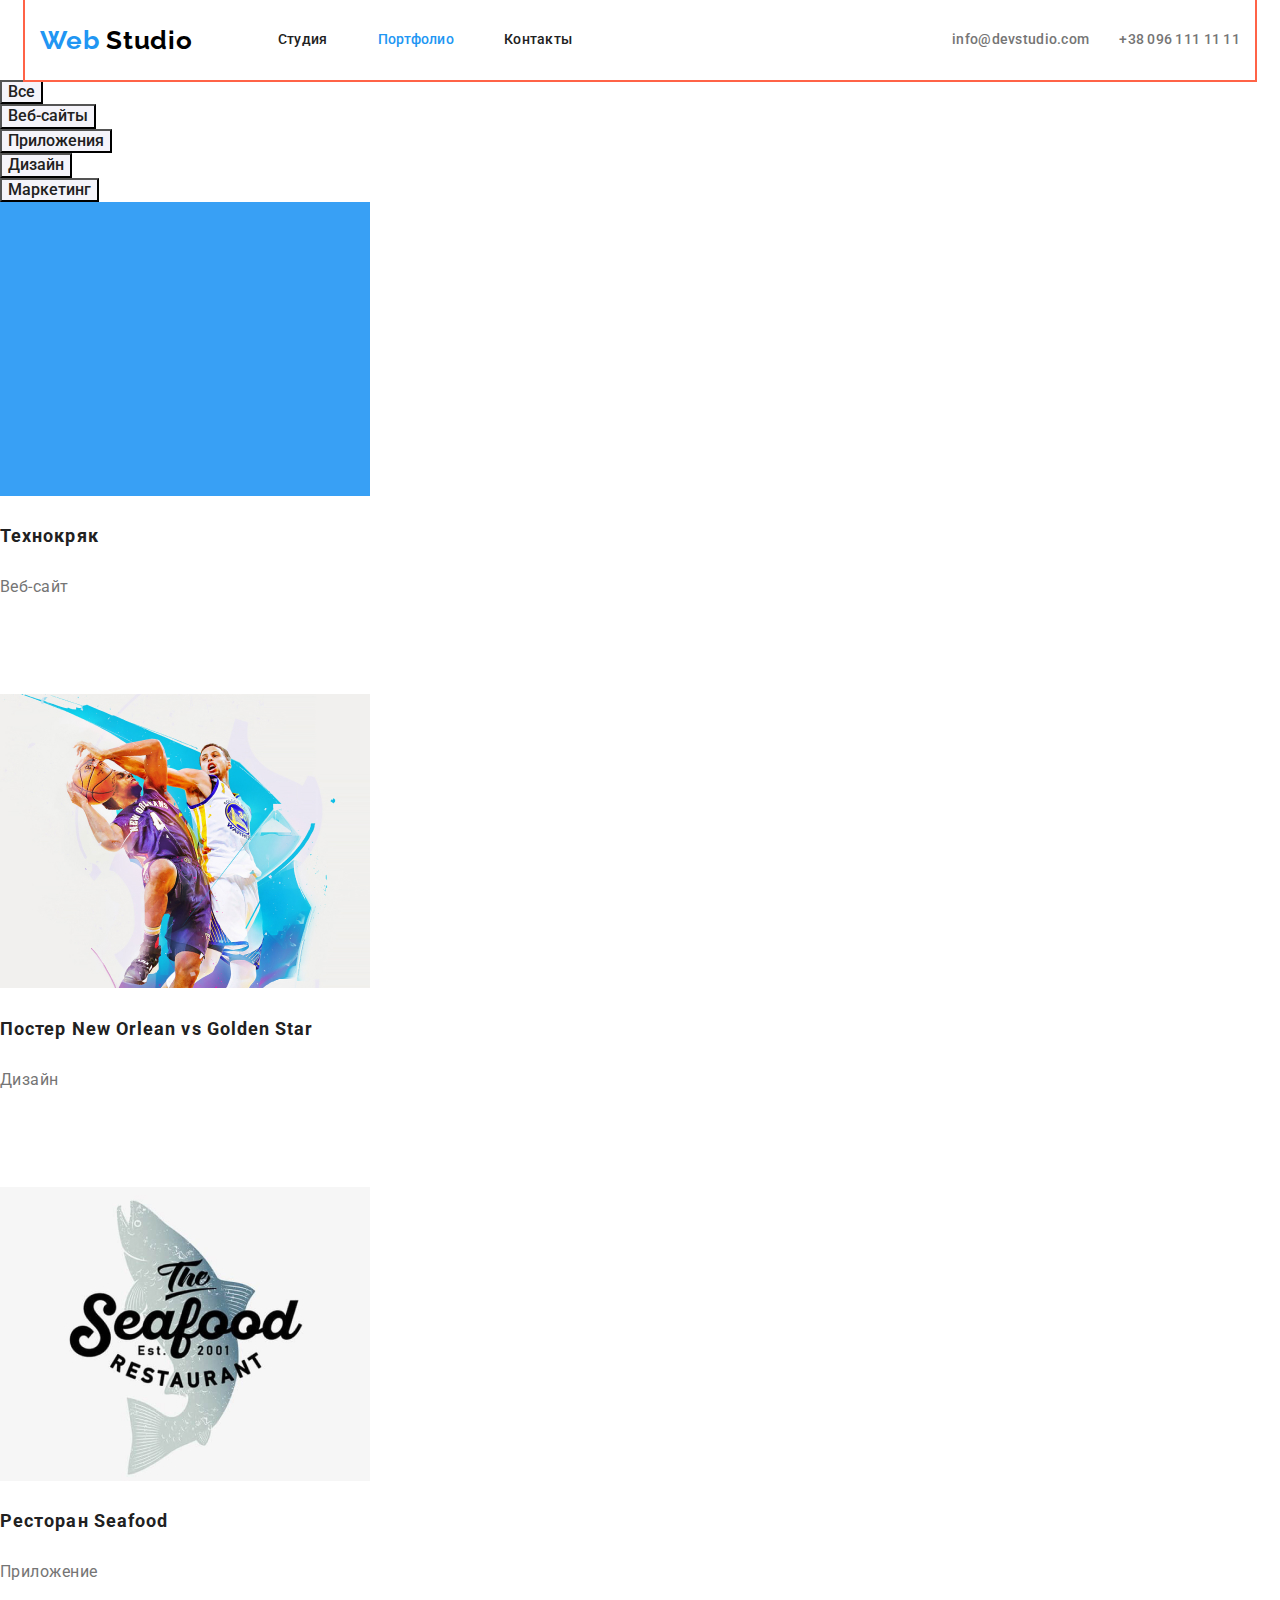
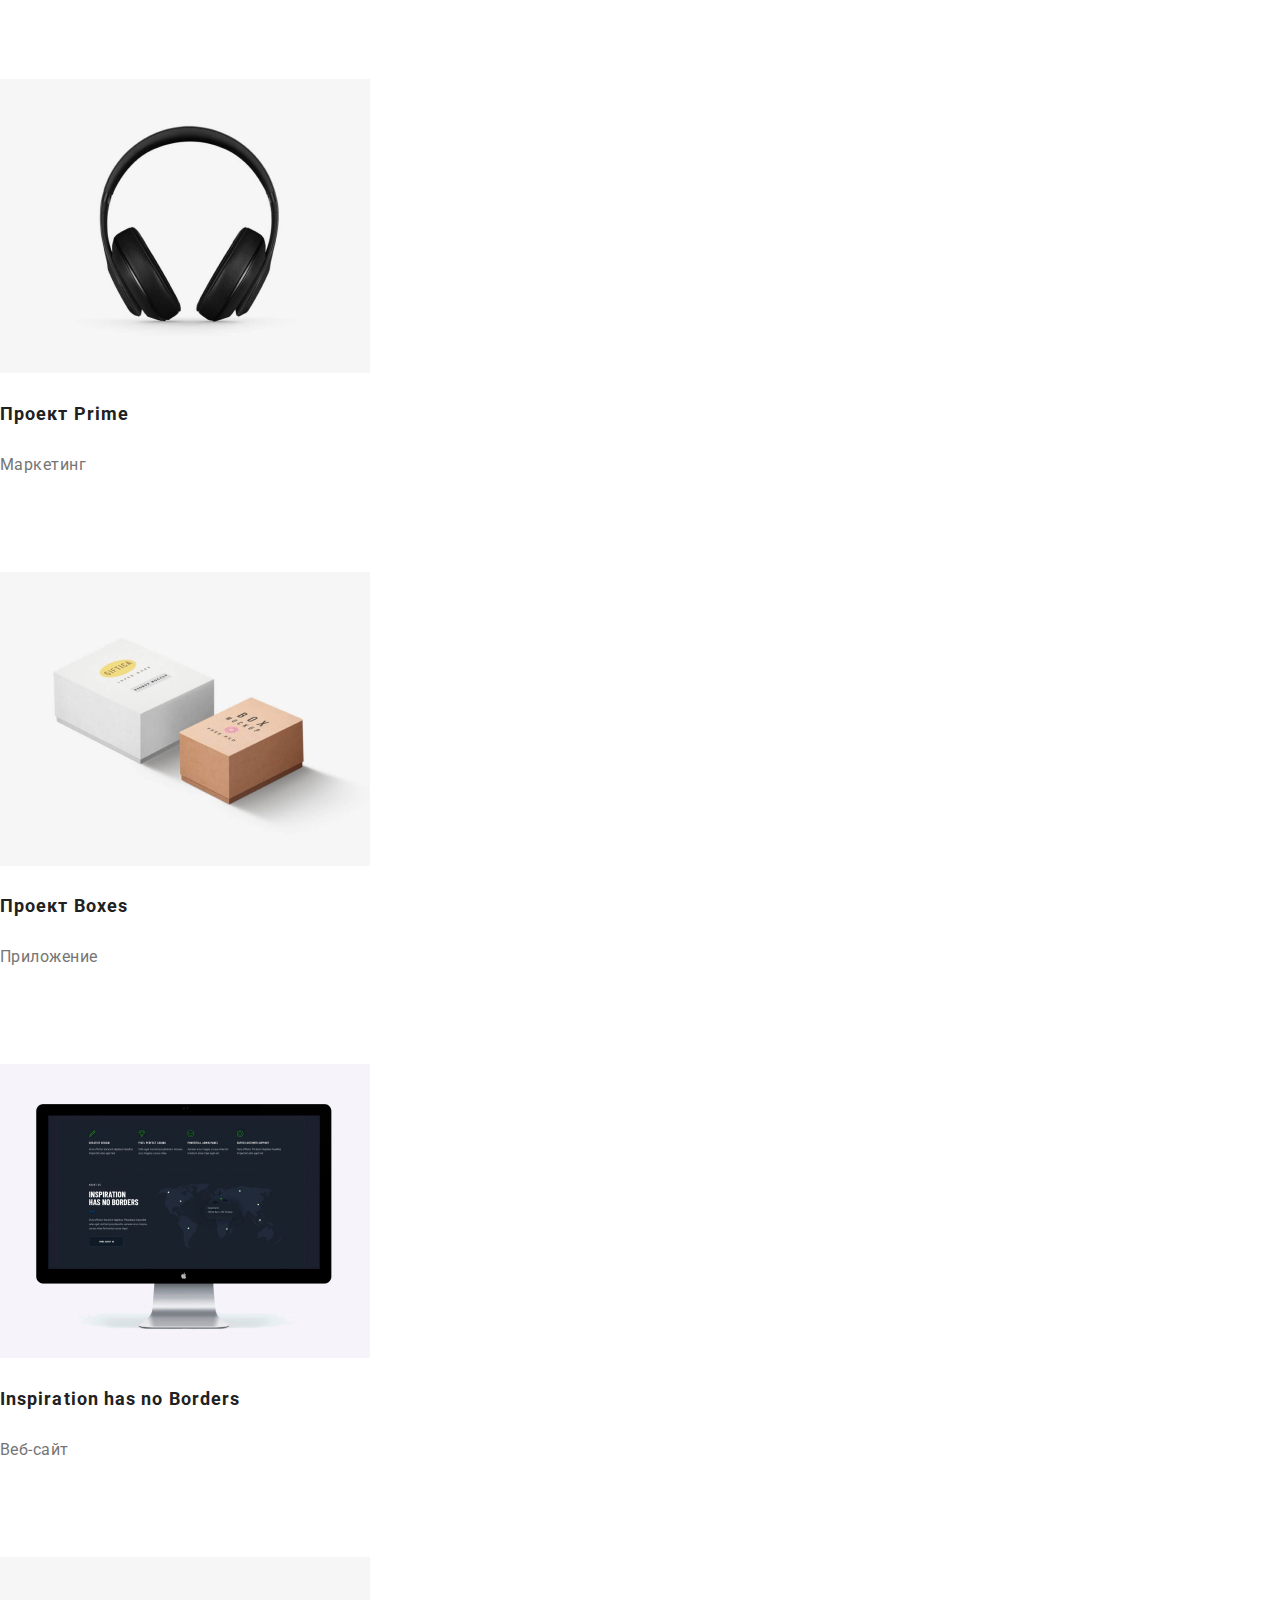
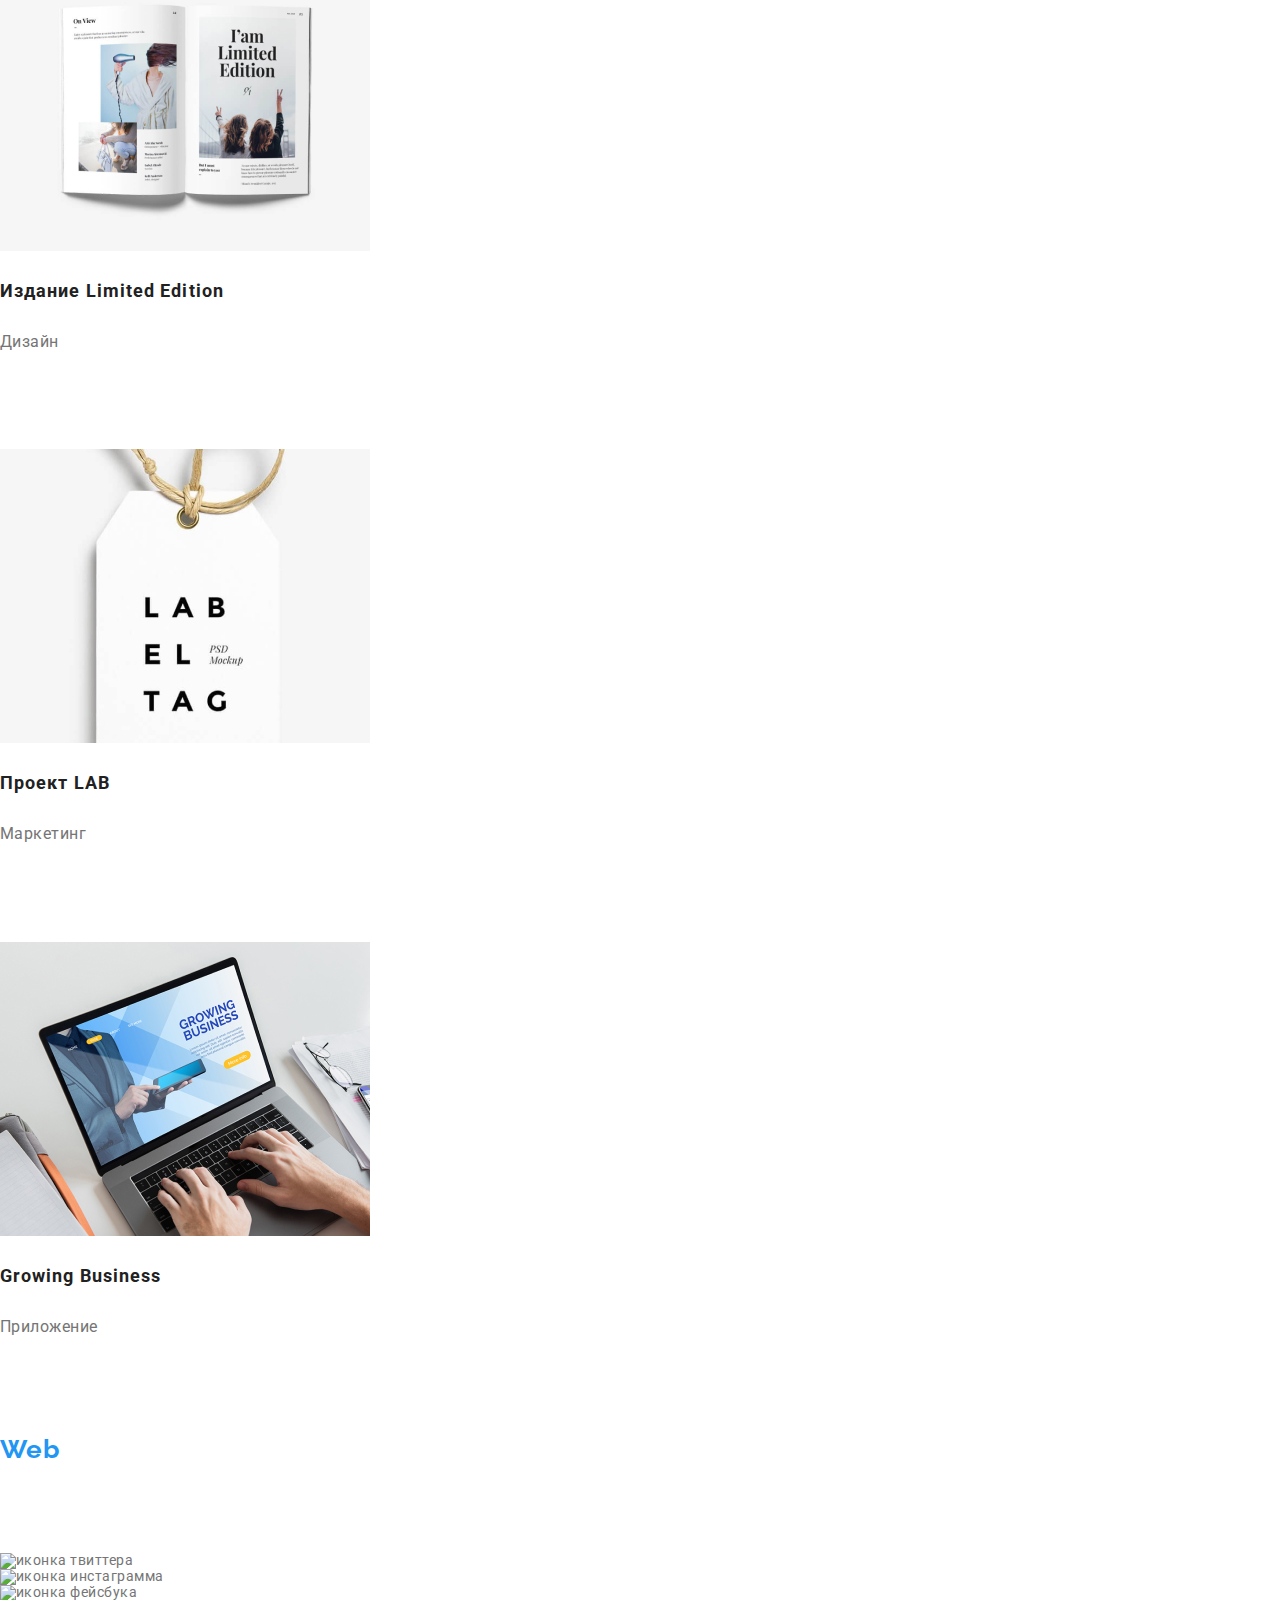
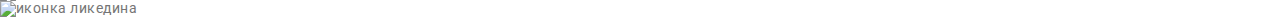
==== portfolio.html @ 235122db "3.1 five section updated" ====
<!DOCTYPE html>
<html lang="ru">
  <head>
    <meta charset="UTF-8" />
    <meta name="viewport" content="width=device-width, initial-scale=1.0" />
    <title lang="en">Web Studio</title>
    <link
      href="https://fonts.googleapis.com/css2?family=Raleway:wght@700&family=Roboto:wght@400;500;700;900&display=swap"
      rel="stylesheet"
    />
    <link rel="stylesheet" href="./css/styles.css" />
    <link rel="stylesheet" href="./css/normalize.css" />
  </head>

  <body>
    <!--Шапка сайта -->
    <header class="header">
      <div class="header-container container">
        <nav class="nav-header">
          <a href="./index.html" lang="en" class="logo nav-logo"
            ><span class="logo logo-span">Web</span> Studio
          </a>
          <ul class="site-nav list">
            <li class="site-nav-item">
              <a href="./index.html" class="site-link link">Студия</a>
            </li>
            <li class="site-nav-item">
              <a href="./portfolio.html" class="site-link link current-site"
                >Портфолио</a
              >
            </li>
            <li class="site-nav-item">
              <a href="" class="site-link link">Контакты</a>
            </li>
          </ul>
        </nav>

        <address class="nav-adress">
          <ul class="nav-contacts list">
            <li class="nav-contacts-item">
              <a href="mailto:info@devstudio.com" class="nav-contacts-link"
                >info@devstudio.com</a
              >
            </li>
            <li class="nav-contacts-item">
              <a href="tel:+380961111111" class="nav-contacts-link"
                >+38 096 111 11 11</a
              >
            </li>
          </ul>
        </address>
      </div>
    </header>
    <main>
      <!--Портолио-->
      <section class="portfolio">
        <!--Заголовка нет-->
        <h1 hidden>Портфолио</h1>
        <!--Меню навигации-->

        <!--Заголовка нет-->
        <h2 hidden>Навигация Кнопок</h2>
        <ul class="portfolio-nav-list list">
          <li class="portfolio-button">
            <button type="button" class="button-item">Все</button>
          </li>
          <li class="portfolio-button">
            <button type="button" class="button-item">Веб-сайты</button>
          </li>
          <li class="portfolio-button">
            <button type="button" class="button-item">Приложения</button>
          </li>
          <li class="portfolio-button">
            <button type="button" class="button-item">Дизайн</button>
          </li>
          <li class="portfolio-button">
            <button type="button" class="button-item">Маркетинг</button>
          </li>
        </ul>

        <!--Примеры работ-->

        <!--Заголовка нет-->
        <h2 hidden>Портфолио Работ</h2>
        <ul class="portfolio-list list">
          <li class="portfolio-item">
            <img
              src="./images/portfolio/portfolio-pic-1.jpg"
              alt="Компъютер"
              width="370"
              height="294"
            />
            <h3 class="portfolio-list-sample">Технокряк</h3>
            <p class="portfolio-list-title">Веб-сайт</p>
            <p class="portfolio-list-description">
              Технокряк это современная площадка распространения коронавируса.
              Компании используют эту платформу для цифрового шпионажа и атак на
              защищённые сервера конкурентов.
            </p>
          </li>
          <li class="portfolio-item">
            <img
              src="./images/portfolio/portfolio-pic-2.jpg"
              alt="Баскетболисты"
              width="370"
              height="294"
            />
            <h3 class="portfolio-list-sample">
              Постер New Orlean vs Golden Star
            </h3>
            <p class="portfolio-list-title">Дизайн</p>
            <p class="portfolio-list-description">
              Технокряк это современная площадка распространения коронавируса.
              Компании используют эту платформу для цифрового шпионажа и атак на
              защищённые сервера конкурентов.
            </p>
          </li>
          <li class="portfolio-item">
            <img
              src="./images/portfolio/portfolio-pic-3.jpg"
              alt="Логотип ресторана"
              width="370"
              height="294"
            />
            <h3 class="portfolio-list-sample">Ресторан Seafood</h3>
            <p class="portfolio-list-title">Приложение</p>
            <p class="portfolio-list-description">
              Технокряк это современная площадка распространения коронавируса.
              Компании используют эту платформу для цифрового шпионажа и атак на
              защищённые сервера конкурентов.
            </p>
          </li>
          <li class="portfolio-item">
            <img
              src="./images/portfolio/portfolio-pic-4.jpg"
              alt="Наушники"
              width="370"
              height="294"
            />
            <h3 class="portfolio-list-sample">Проект Prime</h3>
            <p class="portfolio-list-title">Маркетинг</p>
            <p class="portfolio-list-description">
              Технокряк это современная площадка распространения коронавируса.
              Компании используют эту платформу для цифрового шпионажа и атак на
              защищённые сервера конкурентов.
            </p>
          </li>
          <li class="portfolio-item">
            <img
              src="./images/portfolio/portfolio-pic-5.jpg"
              alt="Коробки"
              width="370"
              height="294"
            />
            <h3 class="portfolio-list-sample">Проект Boxes</h3>
            <p class="portfolio-list-title">Приложение</p>
            <p class="portfolio-list-description">
              Технокряк это современная площадка распространения коронавируса.
              Компании используют эту платформу для цифрового шпионажа и атак на
              защищённые сервера конкурентов.
            </p>
          </li>
          <li class="portfolio-item">
            <img
              src="./images/portfolio/portfolio-pic-6.jpg"
              alt="Монитор"
              width="370"
              height="294"
            />
            <h3 class="portfolio-list-sample">Inspiration has no Borders</h3>
            <p class="portfolio-list-title">Веб-сайт</p>
            <p class="portfolio-list-description">
              Технокряк это современная площадка распространения коронавируса.
              Компании используют эту платформу для цифрового шпионажа и атак на
              защищённые сервера конкурентов.
            </p>
          </li>
          <li class="portfolio-item">
            <img
              src="./images/portfolio/portfolio-pic-7.jpg"
              alt="Книга"
              width="370"
              height="294"
            />
            <h3 class="portfolio-list-sample">Издание Limited Edition</h3>
            <p class="portfolio-list-title">Дизайн</p>
            <p class="portfolio-list-description">
              Технокряк это современная площадка распространения коронавируса.
              Компании используют эту платформу для цифрового шпионажа и атак на
              защищённые сервера конкурентов.
            </p>
          </li>
          <li class="portfolio-item">
            <img
              src="./images/portfolio/portfolio-pic-8.jpg"
              alt="Лейбл"
              width="370"
              height="294"
            />
            <h3 class="portfolio-list-sample">Проект LAB</h3>
            <p class="portfolio-list-title">Маркетинг</p>
            <p class="portfolio-list-description">
              Технокряк это современная площадка распространения коронавируса.
              Компании используют эту платформу для цифрового шпионажа и атак на
              защищённые сервера конкурентов.
            </p>
          </li>
          <li class="portfolio-item">
            <img
              src="./images/portfolio/portfolio-pic-9.jpg"
              alt="Ноутбук"
              width="370"
              height="294"
            />
            <h3 class="portfolio-list-sample">Growing Business</h3>
            <p class="portfolio-list-title">Приложение</p>
            <p class="portfolio-list-description">
              Технокряк это современная площадка распространения коронавируса.
              Компании используют эту платформу для цифрового шпионажа и атак на
              защищённые сервера конкурентов.
            </p>
          </li>
        </ul>
      </section>
    </main>
    <!--Footer-->
    <footer class="footer">
      <div class="footer-adress">
        <a href="./index.html" lang="en" class="logo"
          ><span class="logo logo-span">Web</span> Studio
        </a>

        <address>
          <ul class="footer-adress-list list">
            <li class="footer-adress-item">
              <a
                href="https://goo.gl/maps/unFQgFFf9pp8mS7Y9"
                target="_blank"
                class="adress-item link"
                >г. Киев, пр-т Леси Украинки, 26</a
              >
            </li>
            <li class="footer-adress-item">
              <a href="mailto:info@example.com" class="contact-item link"
                >info@example.com</a
              >
            </li>
            <li class="footer-adress-item">
              <a href="tel:+380991111111" class="contact-item link"
                >+38 099 111 11 11</a
              >
            </li>
          </ul>
        </address>
      </div>
      <div>
        <b class="footer-description">присоединяйтесь</b>
        <ul class="footer-social-list list">
          <li class="footer-social-item">
            <a href="" aria-label="иконка твиттера" class="nav-contacts-link"
              ><img src="#" alt="иконка твиттера"
            /></a>
          </li>
          <li class="footer-social-item">
            <a href="" aria-label="иконка инстаграмма" class="nav-contacts-link"
              ><img src="#" alt="иконка инстаграмма"
            /></a>
          </li>
          <li class="footer-social-item">
            <a href="" aria-label="иконка фейсбука" class="nav-contacts-link"
              ><img src="#" alt="иконка фейсбука"
            /></a>
          </li>
          <li class="footer-social-item">
            <a href="" aria-label="иконка ликедина" class="nav-contacts-link"
              ><img src="#" alt="иконка ликедина"
            /></a>
          </li>
        </ul>
      </div>
    </footer>
  </body>
</html>
---- css/styles.css ----
/* цвет основного текста #757575
вторичный цвет текста - оглавления #212121
цвет текста белый #FFFFFF
акцент #2196F3
фон цвет белый #FFFFFF
фон вторичный AFB1B8
фон футер 2F303A */

:root {
  --primary-font-family: "roboto", sans-serif;
  --secondary-font-family: "raleway", sans-serif;
  --primary-text-color: #757575;
  --title-text-color: #212121;
  --accent-color: #2196f3;
  --logo-color: #000000;
  --primary-white-color: #ffffff;
  --footer-white: rgba(255, 255, 255, 0.6);
  --backgroung-second: #afb1b8;
  --background-footer: #2f303a;
  --background-button: #f5f4fa;
}

html {
  box-sizing: border-box;
}

*,
*::before,
*::after {
  box-sizing: inherit;
  /* margin: 0;
  padding: 0; */
}

body {
  background-color: var(--primary-white-color);
  color: var(--primary-text-color);
  font-family: var(--primary-font-family);
  font-style: normal;
  font-weight: normal;
  letter-spacing: 0.03em;
}

/* utilities */

.container {
  width: 1230px;
  padding-left: 15px;
  padding-right: 15px;
  margin-left: auto;
  margin-right: auto;
  outline: 2px solid tomato;
}

.list {
  list-style-type: none;
  padding: 0;
  margin: 0;
  list-style: none;
}
.link {
  text-decoration: none;
}

.title {
  margin: 0px;
  color: var(--title-text-color);
  font-weight: bold;
  font-size: 36px;
  line-height: 1.17;
}

/* logo */

.logo {
  color: var(--logo-color);
  text-decoration: none;
  font-family: var(--secondary-font-family);
  font-weight: bold;
  font-size: 26px;
  line-height: 1.19;
  letter-spacing: 0.03em;
}
.footer .logo {
  color: var(--primary-white-color);
}
.logo-span,
.footer .logo-span {
  color: var(--accent-color);
}

/* Site nav */

.header .container {
  display: flex;
  align-items: center;
}

.nav-header {
  display: flex;
  align-items: center;
}

.nav-logo {
  margin-right: 85px;
}

.site-nav .site-link {
  display: block;
  padding-top: 32px;
  padding-bottom: 32px;

  color: var(--title-text-color);
  font-weight: 500;
  font-size: 14px;
  line-height: 1.14;
  letter-spacing: 0.02em;
  text-decoration: none;
}

.site-nav {
  display: flex;
}

.site-nav-item:not(:last-child) {
  margin-right: 50px;
}

.nav-contacts-item:not(:last-child) {
  margin-right: 30px;
}

.site-link:hover,
.site-link:focus,
.nav-contacts-link:hover,
.nav-contacts-link:focus,
.clients-link:hover,
.clients-link:focus,
.site-nav .current-site {
  color: var(--accent-color);
}

.button-item:hover,
.button-item:focus,
.portfolio-list-description:hover {
  color: var(--primary-white-color);
  background-color: var(--accent-color);
}

.social-team-list-links .social-team-item:hover,
.social-team-list-links .social-team-item:focus {
  background-color: var(--accent-color);
}

.nav-contacts {
  font-weight: 500;
  font-size: 14px;
  line-height: 1.4;
  letter-spacing: 0.02em;
}
.nav-contacts-link {
  color: var(--primary-text-color);
  text-decoration: none;
  font-style: normal;
}

.nav-contacts {
  display: flex;
}

.nav-adress {
  margin-left: auto;
}

/* Hero */

.hero {
  background-color: var(--background-button);
}

.hero-container {
  padding-top: 200px;
  padding-bottom: 200px;
}

.hero-title {
  text-align: center;
  margin-top: 0px;
  margin-bottom: 30px;

  color: var(--primary-white-color);
  font-weight: 900;
  font-size: 44px;
  line-height: 1.36;
  text-align: center;
  letter-spacing: 0.06em;
  text-transform: uppercase;
}

.button-hero {
  display: block;

  margin-right: auto;
  margin-left: auto;

  width: 200px;
  height: 50px;
  left: 700px;
  top: 430px;
}

.button {
  background-color: var(--accent-color);
  color: var(--primary-white-color);

  font-weight: bold;
  font-size: 16px;
  line-height: 1.875;

  align-items: center;
  text-align: center;
  letter-spacing: 0.06em;
}

/* principles */

.principles-container {
  padding-top: 94px;
  padding-bottom: 94px;
}

.principles-list {
  display: flex;
}

.principles-item:not(:last-child) {
  margin-right: 30px;
}

.principles-img {
  display: block;
  margin-left: auto;
  margin-right: auto;
  margin-bottom: 30px;
  padding-top: 25px;
  padding-bottom: 25px;
  padding-left: 100px;
  padding-right: 100px;
  width: 270px;
  height: 120px;
  left: 215px;
  top: 774px;
  border-radius: 4px;
  background-color: var(--background-button);
}

.principles-title {
  margin-top: 0px;
  margin-bottom: 10px;
  color: var(--title-text-color);
  font-weight: bold;
  font-size: 14px;
  line-height: 1.14;
  text-transform: uppercase;
}
.principles-description {
  margin-top: 0px;
  margin-bottom: 0px;
  font-size: 14px;
  line-height: 1.6;
}

/* services */

.service-list {
  display: flex;
  padding-bottom: 94px;
}

.service-title {
  font-size: 14px;
  line-height: 1.14px;
  text-transform: uppercase;
  color: var(--primary-white-color);
}

.service-img {
  margin-top: 50px;
}
.service-img:not(:last-child) {
  margin-right: 30px;
}

/* team */

.team {
  background-color: var(--background-button);
}

.team-list {
  display: flex;
  justify-content: center;
}

.team-container {
  padding-top: 94px;
  padding-bottom: 94px;
}

.team .title {
  margin-bottom: 50px;
}

.team-profile {
  box-shadow: 0px 2px 1px rgba(0, 0, 0, 0.2), 0px 1px 1px rgba(0, 0, 0, 0.14),
    0px 1px 3px rgba(0, 0, 0, 0.12);
  border-radius: 0px 0px 4px 4px;
  background-color: var(--primary-white-color);
}
.team-profile:not(:last-child) {
  margin-right: 30px;
}
.team-member-img {
  margin-bottom: 30px;
}

.team-member {
  margin-top: 0px;
  margin-bottom: 10px;
}

.team-occupation {
  margin-top: 0px;
  margin-bottom: 16px;
}

.social-team-list-links {
  display: flex;
  justify-content: center;
}

.social-team-list-links .social-team-item {
  padding: 12px;
  border-radius: 50%;
  width: 44px;
  height: 44px;
  left: 247px;
  top: 2139px;
  margin-bottom: 24px;
}

.social-team-list-links .social-team-item:not(:last-child) {
  margin-right: 10px;
}

.team-member,
.team-occupation {
  font-size: 16px;
  line-height: 1.875;
}

.team-member {
  color: var(--title-text-color);
  font-weight: 500;
}

.team-title,
.team-member,
.team-occupation,
.title {
  text-align: center;
}
/* footer*/

.footer {
  color: var(--primary-white-color);
  font-size: 14px;
  line-height: 1.14;
}
.footer-adress-list {
  line-height: 1.71;
  font-style: normal;
}
.adress-item {
  color: var(--primary-white-color);
}
.contact-item {
  color: var(--footer-white);
}
.footer-description {
  text-transform: uppercase;
}

.button-item {
  font-weight: 500;
  font-size: 16px;
  line-height: 1, 62;
  text-align: center;
  color: var(--title-text-color);
  background-color: var(--background-button);
}
/* portfolio */

.portfolio-list-sample {
  font-weight: bold;
  font-size: 18px;
  line-height: 2;
  letter-spacing: 0.06em;
  color: var(--title-text-color);
}
.portfolio-list-title {
  font-size: 16px;
  line-height: 1.87;
  color: var(--primary-text-color);
}
.portfolio-list-description {
  font-size: 18px;
  line-height: 1.56;
  color: var(--primary-white-color);
}
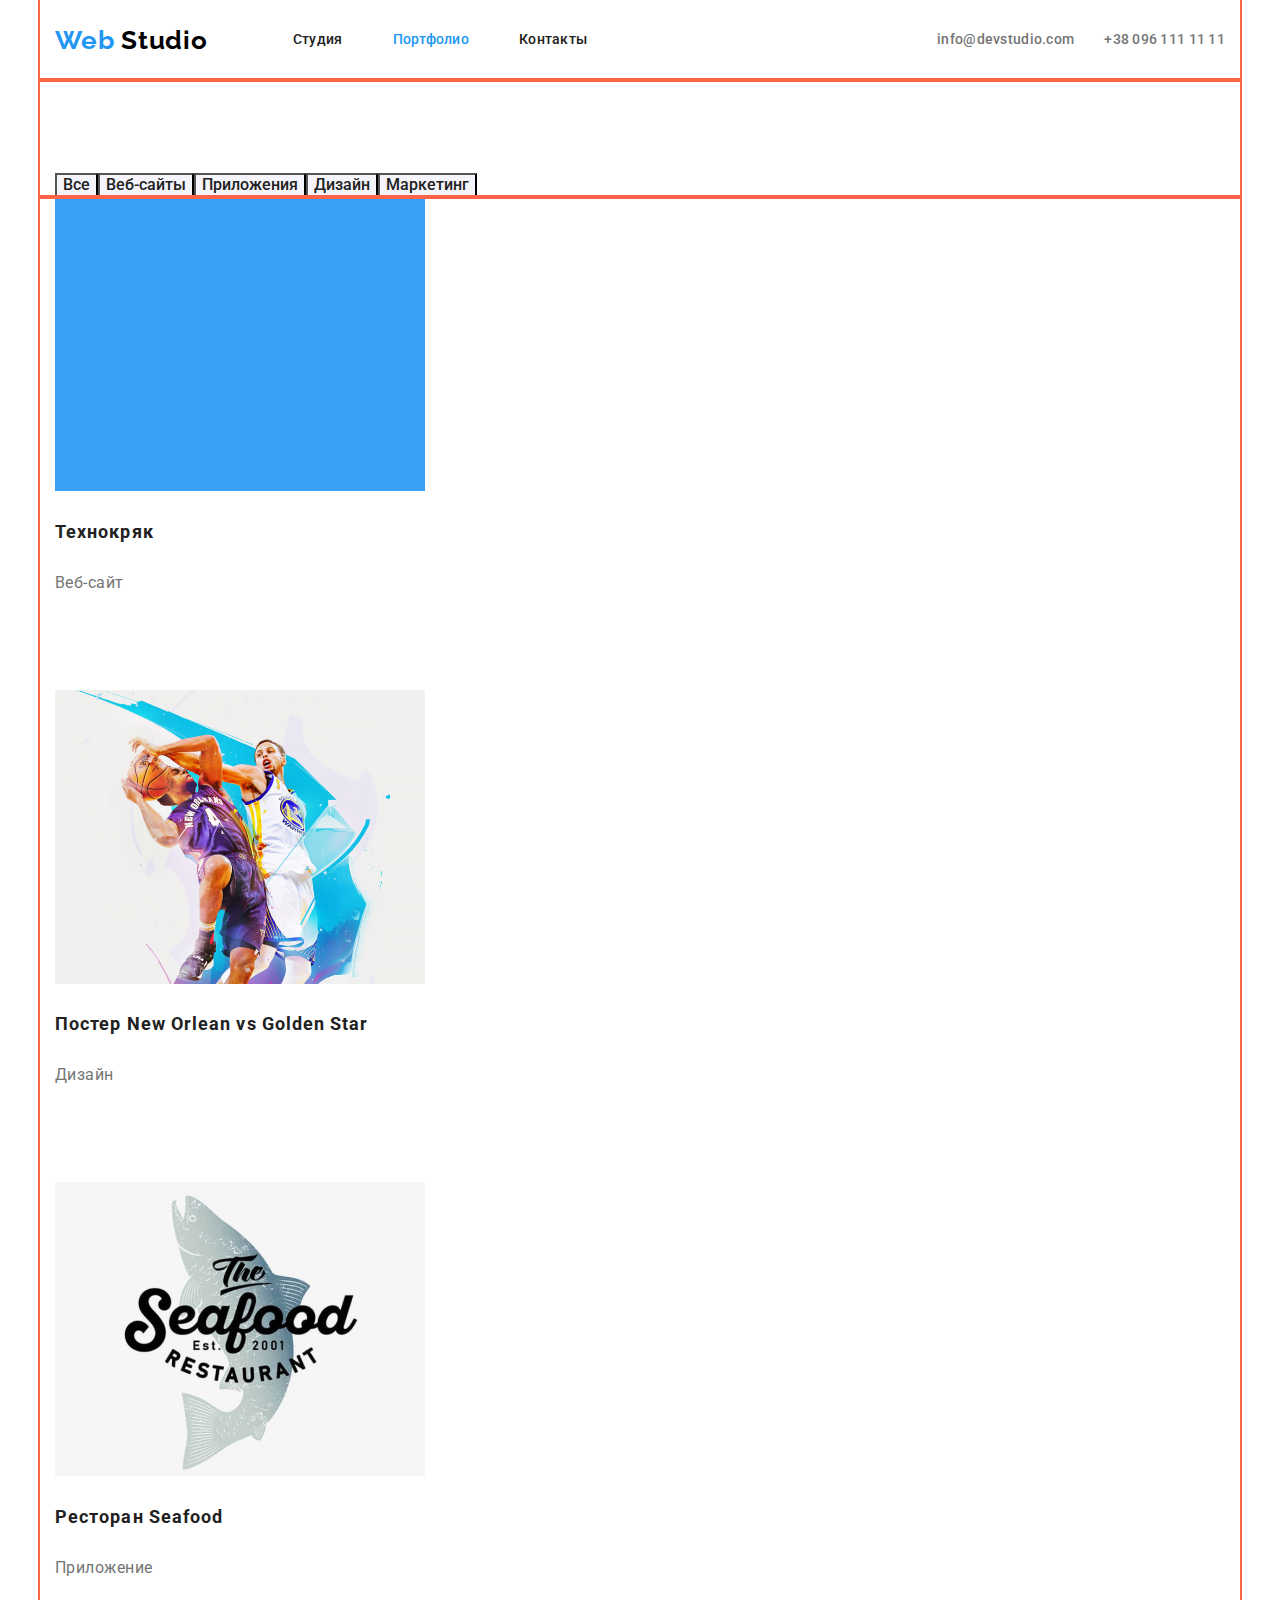
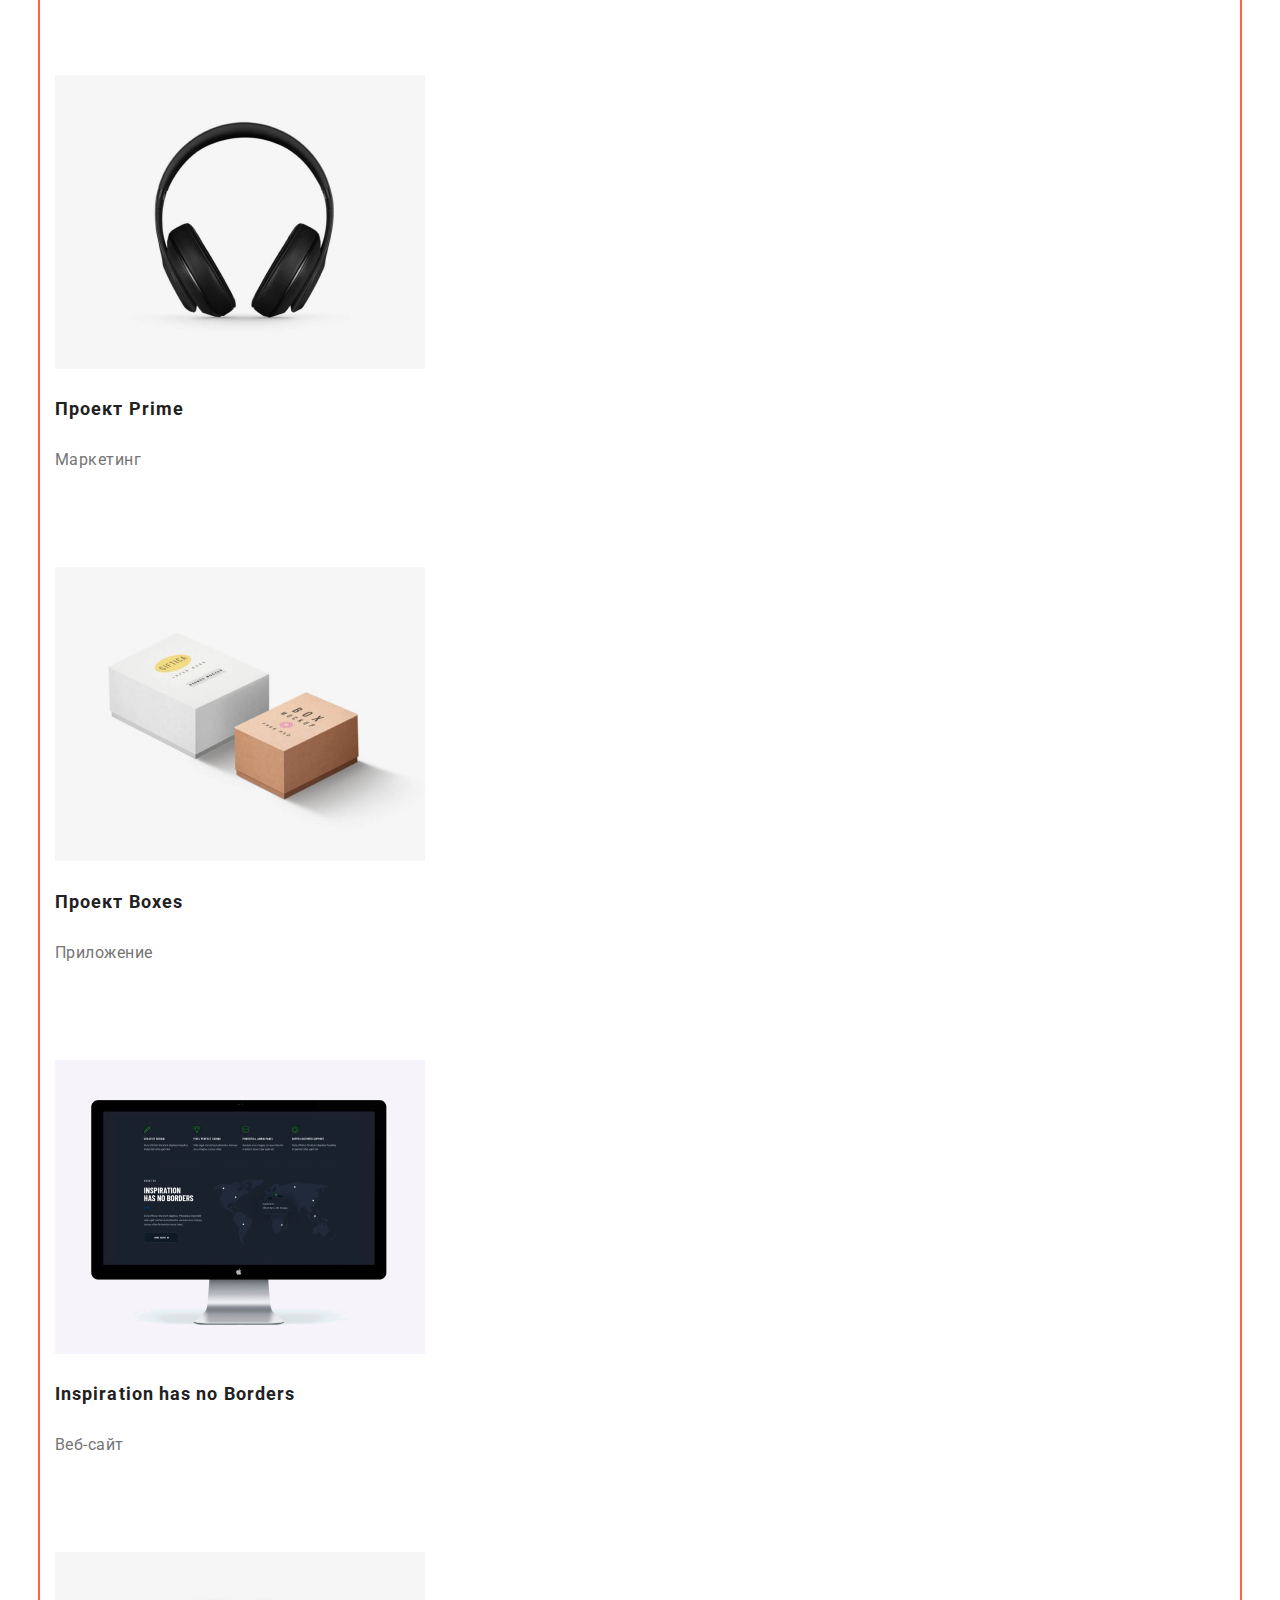
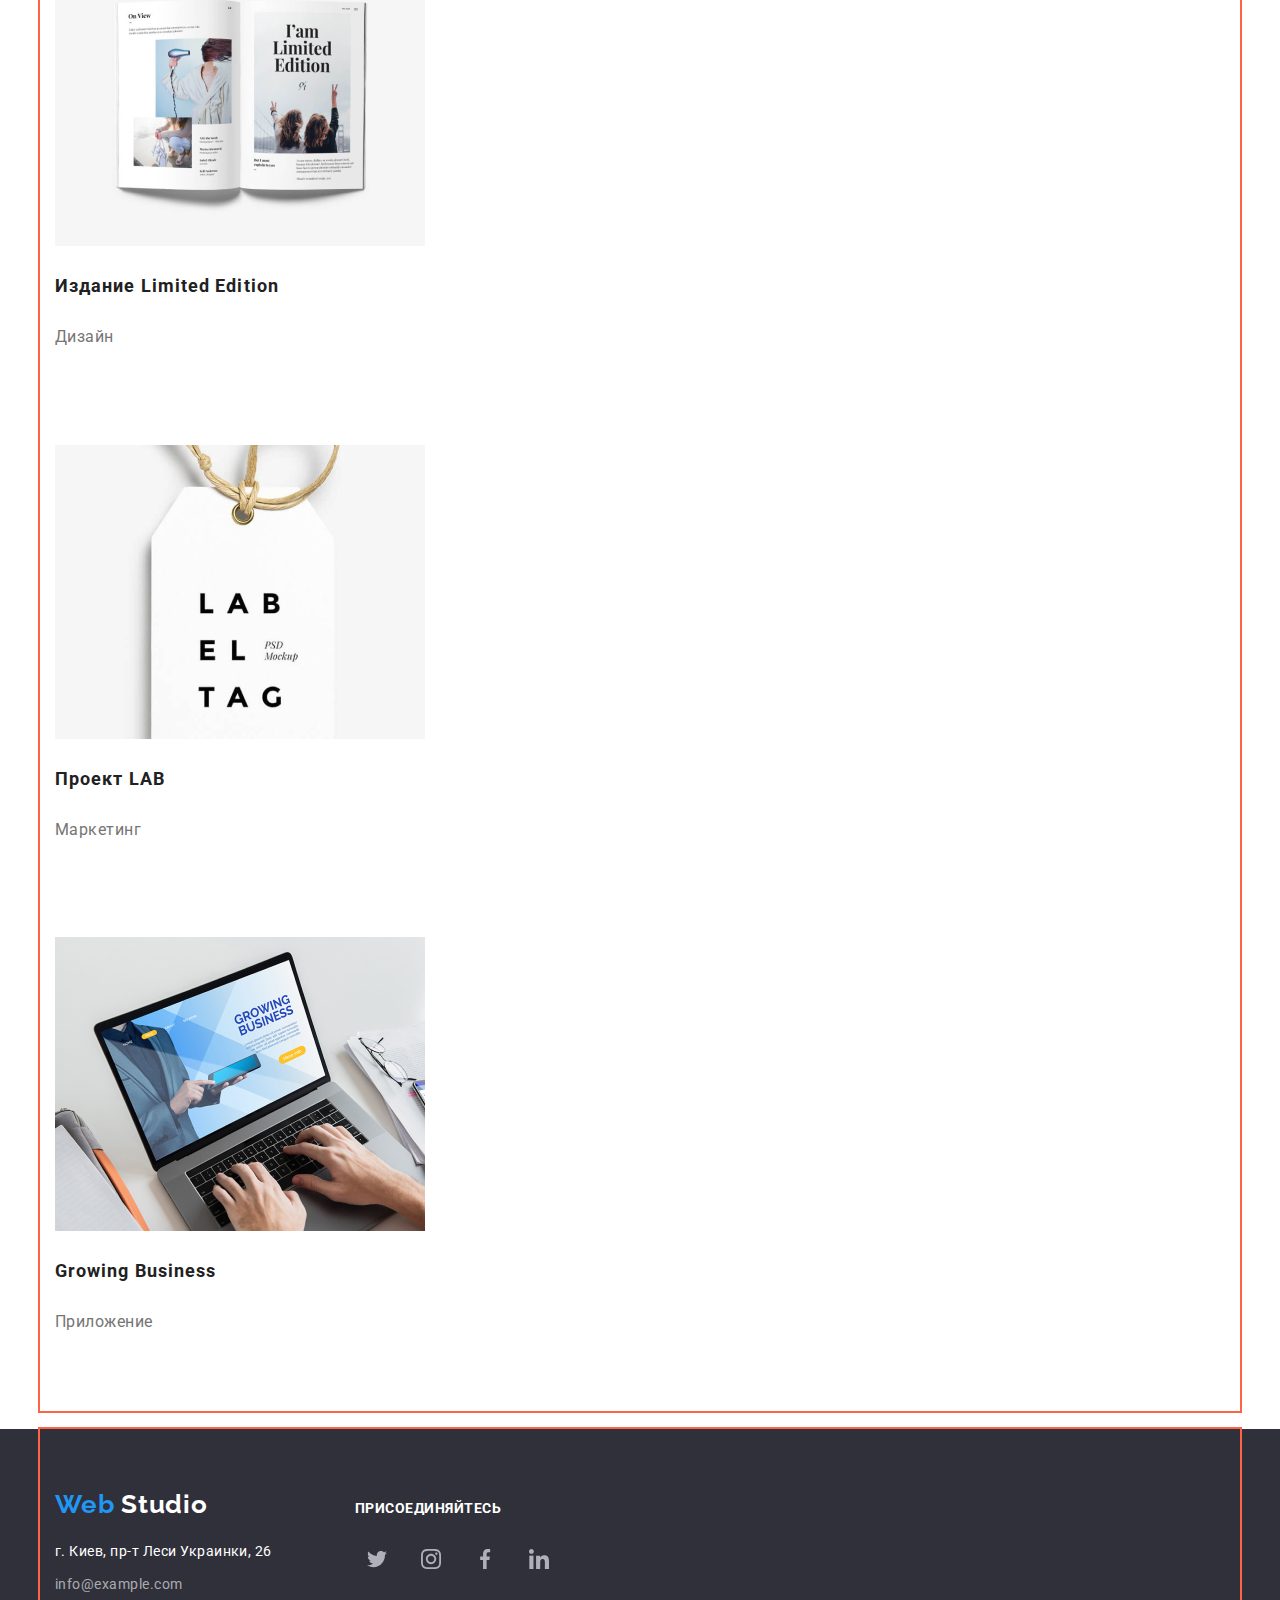
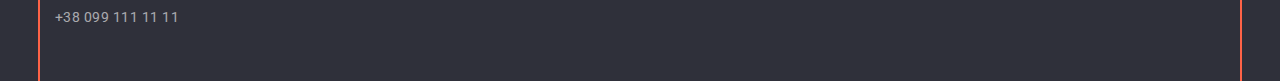
==== commit 402bb2f6: "3.2 index.html completed" ====
--- a/portfolio.html
+++ b/portfolio.html
@@ -57,226 +57,242 @@
         <!--Заголовка нет-->
         <h1 hidden>Портфолио</h1>
         <!--Меню навигации-->
+        <div class="portfolio-nav-container container">
+          <!--Заголовка нет-->
+          <h2 hidden>Навигация Кнопок</h2>
+          <ul class="portfolio-nav-list list">
+            <li class="portfolio-button">
+              <button type="button" class="button-item">Все</button>
+            </li>
+            <li class="portfolio-button">
+              <button type="button" class="button-item">Веб-сайты</button>
+            </li>
+            <li class="portfolio-button">
+              <button type="button" class="button-item">Приложения</button>
+            </li>
+            <li class="portfolio-button">
+              <button type="button" class="button-item">Дизайн</button>
+            </li>
+            <li class="portfolio-button">
+              <button type="button" class="button-item">Маркетинг</button>
+            </li>
+          </ul>
+        </div>
+
+        <!--Примеры работ-->
 
         <!--Заголовка нет-->
-        <h2 hidden>Навигация Кнопок</h2>
-        <ul class="portfolio-nav-list list">
-          <li class="portfolio-button">
-            <button type="button" class="button-item">Все</button>
-          </li>
-          <li class="portfolio-button">
-            <button type="button" class="button-item">Веб-сайты</button>
-          </li>
-          <li class="portfolio-button">
-            <button type="button" class="button-item">Приложения</button>
-          </li>
-          <li class="portfolio-button">
-            <button type="button" class="button-item">Дизайн</button>
-          </li>
-          <li class="portfolio-button">
-            <button type="button" class="button-item">Маркетинг</button>
-          </li>
-        </ul>
-
-        <!--Примеры работ-->
-
-        <!--Заголовка нет-->
-        <h2 hidden>Портфолио Работ</h2>
-        <ul class="portfolio-list list">
-          <li class="portfolio-item">
-            <img
-              src="./images/portfolio/portfolio-pic-1.jpg"
-              alt="Компъютер"
-              width="370"
-              height="294"
-            />
-            <h3 class="portfolio-list-sample">Технокряк</h3>
-            <p class="portfolio-list-title">Веб-сайт</p>
-            <p class="portfolio-list-description">
-              Технокряк это современная площадка распространения коронавируса.
-              Компании используют эту платформу для цифрового шпионажа и атак на
-              защищённые сервера конкурентов.
-            </p>
-          </li>
-          <li class="portfolio-item">
-            <img
-              src="./images/portfolio/portfolio-pic-2.jpg"
-              alt="Баскетболисты"
-              width="370"
-              height="294"
-            />
-            <h3 class="portfolio-list-sample">
-              Постер New Orlean vs Golden Star
-            </h3>
-            <p class="portfolio-list-title">Дизайн</p>
-            <p class="portfolio-list-description">
-              Технокряк это современная площадка распространения коронавируса.
-              Компании используют эту платформу для цифрового шпионажа и атак на
-              защищённые сервера конкурентов.
-            </p>
-          </li>
-          <li class="portfolio-item">
-            <img
-              src="./images/portfolio/portfolio-pic-3.jpg"
-              alt="Логотип ресторана"
-              width="370"
-              height="294"
-            />
-            <h3 class="portfolio-list-sample">Ресторан Seafood</h3>
-            <p class="portfolio-list-title">Приложение</p>
-            <p class="portfolio-list-description">
-              Технокряк это современная площадка распространения коронавируса.
-              Компании используют эту платформу для цифрового шпионажа и атак на
-              защищённые сервера конкурентов.
-            </p>
-          </li>
-          <li class="portfolio-item">
-            <img
-              src="./images/portfolio/portfolio-pic-4.jpg"
-              alt="Наушники"
-              width="370"
-              height="294"
-            />
-            <h3 class="portfolio-list-sample">Проект Prime</h3>
-            <p class="portfolio-list-title">Маркетинг</p>
-            <p class="portfolio-list-description">
-              Технокряк это современная площадка распространения коронавируса.
-              Компании используют эту платформу для цифрового шпионажа и атак на
-              защищённые сервера конкурентов.
-            </p>
-          </li>
-          <li class="portfolio-item">
-            <img
-              src="./images/portfolio/portfolio-pic-5.jpg"
-              alt="Коробки"
-              width="370"
-              height="294"
-            />
-            <h3 class="portfolio-list-sample">Проект Boxes</h3>
-            <p class="portfolio-list-title">Приложение</p>
-            <p class="portfolio-list-description">
-              Технокряк это современная площадка распространения коронавируса.
-              Компании используют эту платформу для цифрового шпионажа и атак на
-              защищённые сервера конкурентов.
-            </p>
-          </li>
-          <li class="portfolio-item">
-            <img
-              src="./images/portfolio/portfolio-pic-6.jpg"
-              alt="Монитор"
-              width="370"
-              height="294"
-            />
-            <h3 class="portfolio-list-sample">Inspiration has no Borders</h3>
-            <p class="portfolio-list-title">Веб-сайт</p>
-            <p class="portfolio-list-description">
-              Технокряк это современная площадка распространения коронавируса.
-              Компании используют эту платформу для цифрового шпионажа и атак на
-              защищённые сервера конкурентов.
-            </p>
-          </li>
-          <li class="portfolio-item">
-            <img
-              src="./images/portfolio/portfolio-pic-7.jpg"
-              alt="Книга"
-              width="370"
-              height="294"
-            />
-            <h3 class="portfolio-list-sample">Издание Limited Edition</h3>
-            <p class="portfolio-list-title">Дизайн</p>
-            <p class="portfolio-list-description">
-              Технокряк это современная площадка распространения коронавируса.
-              Компании используют эту платформу для цифрового шпионажа и атак на
-              защищённые сервера конкурентов.
-            </p>
-          </li>
-          <li class="portfolio-item">
-            <img
-              src="./images/portfolio/portfolio-pic-8.jpg"
-              alt="Лейбл"
-              width="370"
-              height="294"
-            />
-            <h3 class="portfolio-list-sample">Проект LAB</h3>
-            <p class="portfolio-list-title">Маркетинг</p>
-            <p class="portfolio-list-description">
-              Технокряк это современная площадка распространения коронавируса.
-              Компании используют эту платформу для цифрового шпионажа и атак на
-              защищённые сервера конкурентов.
-            </p>
-          </li>
-          <li class="portfolio-item">
-            <img
-              src="./images/portfolio/portfolio-pic-9.jpg"
-              alt="Ноутбук"
-              width="370"
-              height="294"
-            />
-            <h3 class="portfolio-list-sample">Growing Business</h3>
-            <p class="portfolio-list-title">Приложение</p>
-            <p class="portfolio-list-description">
-              Технокряк это современная площадка распространения коронавируса.
-              Компании используют эту платформу для цифрового шпионажа и атак на
-              защищённые сервера конкурентов.
-            </p>
-          </li>
-        </ul>
+        <div class="portsolio-container container">
+          <h2 hidden>Портфолио Работ</h2>
+          <ul class="portfolio-list list">
+            <li class="portfolio-item">
+              <img
+                src="./images/portfolio/portfolio-pic-1.jpg"
+                alt="Компъютер"
+                width="370"
+                height="294"
+              />
+              <h3 class="portfolio-list-sample">Технокряк</h3>
+              <p class="portfolio-list-title">Веб-сайт</p>
+              <p class="portfolio-list-description">
+                Технокряк это современная площадка распространения коронавируса.
+                Компании используют эту платформу для цифрового шпионажа и атак
+                на защищённые сервера конкурентов.
+              </p>
+            </li>
+            <li class="portfolio-item">
+              <img
+                src="./images/portfolio/portfolio-pic-2.jpg"
+                alt="Баскетболисты"
+                width="370"
+                height="294"
+              />
+              <h3 class="portfolio-list-sample">
+                Постер New Orlean vs Golden Star
+              </h3>
+              <p class="portfolio-list-title">Дизайн</p>
+              <p class="portfolio-list-description">
+                Технокряк это современная площадка распространения коронавируса.
+                Компании используют эту платформу для цифрового шпионажа и атак
+                на защищённые сервера конкурентов.
+              </p>
+            </li>
+            <li class="portfolio-item">
+              <img
+                src="./images/portfolio/portfolio-pic-3.jpg"
+                alt="Логотип ресторана"
+                width="370"
+                height="294"
+              />
+              <h3 class="portfolio-list-sample">Ресторан Seafood</h3>
+              <p class="portfolio-list-title">Приложение</p>
+              <p class="portfolio-list-description">
+                Технокряк это современная площадка распространения коронавируса.
+                Компании используют эту платформу для цифрового шпионажа и атак
+                на защищённые сервера конкурентов.
+              </p>
+            </li>
+            <li class="portfolio-item">
+              <img
+                src="./images/portfolio/portfolio-pic-4.jpg"
+                alt="Наушники"
+                width="370"
+                height="294"
+              />
+              <h3 class="portfolio-list-sample">Проект Prime</h3>
+              <p class="portfolio-list-title">Маркетинг</p>
+              <p class="portfolio-list-description">
+                Технокряк это современная площадка распространения коронавируса.
+                Компании используют эту платформу для цифрового шпионажа и атак
+                на защищённые сервера конкурентов.
+              </p>
+            </li>
+            <li class="portfolio-item">
+              <img
+                src="./images/portfolio/portfolio-pic-5.jpg"
+                alt="Коробки"
+                width="370"
+                height="294"
+              />
+              <h3 class="portfolio-list-sample">Проект Boxes</h3>
+              <p class="portfolio-list-title">Приложение</p>
+              <p class="portfolio-list-description">
+                Технокряк это современная площадка распространения коронавируса.
+                Компании используют эту платформу для цифрового шпионажа и атак
+                на защищённые сервера конкурентов.
+              </p>
+            </li>
+            <li class="portfolio-item">
+              <img
+                src="./images/portfolio/portfolio-pic-6.jpg"
+                alt="Монитор"
+                width="370"
+                height="294"
+              />
+              <h3 class="portfolio-list-sample">Inspiration has no Borders</h3>
+              <p class="portfolio-list-title">Веб-сайт</p>
+              <p class="portfolio-list-description">
+                Технокряк это современная площадка распространения коронавируса.
+                Компании используют эту платформу для цифрового шпионажа и атак
+                на защищённые сервера конкурентов.
+              </p>
+            </li>
+            <li class="portfolio-item">
+              <img
+                src="./images/portfolio/portfolio-pic-7.jpg"
+                alt="Книга"
+                width="370"
+                height="294"
+              />
+              <h3 class="portfolio-list-sample">Издание Limited Edition</h3>
+              <p class="portfolio-list-title">Дизайн</p>
+              <p class="portfolio-list-description">
+                Технокряк это современная площадка распространения коронавируса.
+                Компании используют эту платформу для цифрового шпионажа и атак
+                на защищённые сервера конкурентов.
+              </p>
+            </li>
+            <li class="portfolio-item">
+              <img
+                src="./images/portfolio/portfolio-pic-8.jpg"
+                alt="Лейбл"
+                width="370"
+                height="294"
+              />
+              <h3 class="portfolio-list-sample">Проект LAB</h3>
+              <p class="portfolio-list-title">Маркетинг</p>
+              <p class="portfolio-list-description">
+                Технокряк это современная площадка распространения коронавируса.
+                Компании используют эту платформу для цифрового шпионажа и атак
+                на защищённые сервера конкурентов.
+              </p>
+            </li>
+            <li class="portfolio-item">
+              <img
+                src="./images/portfolio/portfolio-pic-9.jpg"
+                alt="Ноутбук"
+                width="370"
+                height="294"
+              />
+              <h3 class="portfolio-list-sample">Growing Business</h3>
+              <p class="portfolio-list-title">Приложение</p>
+              <p class="portfolio-list-description">
+                Технокряк это современная площадка распространения коронавируса.
+                Компании используют эту платформу для цифрового шпионажа и атак
+                на защищённые сервера конкурентов.
+              </p>
+            </li>
+          </ul>
+        </div>
       </section>
     </main>
     <!--Footer-->
     <footer class="footer">
-      <div class="footer-adress">
-        <a href="./index.html" lang="en" class="logo"
-          ><span class="logo logo-span">Web</span> Studio
-        </a>
-
-        <address>
-          <ul class="footer-adress-list list">
-            <li class="footer-adress-item">
+      <div class="footer-container container">
+        <div class="footer-adress">
+          <a href="./index.html" lang="en" class="logo footer-logo"
+            ><span class="logo logo-span">Web</span> Studio
+          </a>
+
+          <address class="footer-adress-container">
+            <ul class="footer-adress-list list">
+              <li class="footer-adress-item">
+                <a
+                  href="https://goo.gl/maps/unFQgFFf9pp8mS7Y9"
+                  target="_blank"
+                  class="adress-item link"
+                  >г. Киев, пр-т Леси Украинки, 26</a
+                >
+              </li>
+              <li class="footer-adress-item">
+                <a href="mailto:info@example.com" class="contact-item link"
+                  >info@example.com</a
+                >
+              </li>
+              <li class="footer-adress-item">
+                <a href="tel:+380991111111" class="contact-item link"
+                  >+38 099 111 11 11</a
+                >
+              </li>
+            </ul>
+          </address>
+        </div>
+        <div class="footer-social-container">
+          <b class="footer-description">присоединяйтесь</b>
+          <ul class="footer-social-list list">
+            <li class="footer-social-item">
+              <a href="" aria-label="иконка твиттера" class="nav-contacts-link"
+                ><img
+                  src="./images/social-links/social-twitter.svg"
+                  alt="иконка твиттера"
+              /></a>
+            </li>
+            <li class="footer-social-item">
               <a
-                href="https://goo.gl/maps/unFQgFFf9pp8mS7Y9"
-                target="_blank"
-                class="adress-item link"
-                >г. Киев, пр-т Леси Украинки, 26</a
-              >
-            </li>
-            <li class="footer-adress-item">
-              <a href="mailto:info@example.com" class="contact-item link"
-                >info@example.com</a
-              >
-            </li>
-            <li class="footer-adress-item">
-              <a href="tel:+380991111111" class="contact-item link"
-                >+38 099 111 11 11</a
-              >
-            </li>
-          </ul>
-        </address>
-      </div>
-      <div>
-        <b class="footer-description">присоединяйтесь</b>
-        <ul class="footer-social-list list">
-          <li class="footer-social-item">
-            <a href="" aria-label="иконка твиттера" class="nav-contacts-link"
-              ><img src="#" alt="иконка твиттера"
-            /></a>
-          </li>
-          <li class="footer-social-item">
-            <a href="" aria-label="иконка инстаграмма" class="nav-contacts-link"
-              ><img src="#" alt="иконка инстаграмма"
-            /></a>
-          </li>
-          <li class="footer-social-item">
-            <a href="" aria-label="иконка фейсбука" class="nav-contacts-link"
-              ><img src="#" alt="иконка фейсбука"
-            /></a>
-          </li>
-          <li class="footer-social-item">
-            <a href="" aria-label="иконка ликедина" class="nav-contacts-link"
-              ><img src="#" alt="иконка ликедина"
-            /></a>
-          </li>
-        </ul>
+                href=""
+                aria-label="иконка инстаграмма"
+                class="nav-contacts-link"
+                ><img
+                  src="./images/social-links/social-instagram.svg"
+                  alt="иконка инстаграмма"
+              /></a>
+            </li>
+            <li class="footer-social-item">
+              <a href="" aria-label="иконка фейсбука" class="nav-contacts-link"
+                ><img
+                  src="./images/social-links/social-facebook.svg"
+                  alt="иконка фейсбука"
+              /></a>
+            </li>
+            <li class="footer-social-item">
+              <a href="" aria-label="иконка ликедина" class="nav-contacts-link"
+                ><img
+                  src="./images/social-links/social-linkedin.svg"
+                  alt="иконка ликедина"
+              /></a>
+            </li>
+          </ul>
+        </div>
       </div>
     </footer>
   </body>
--- a/css/styles.css
+++ b/css/styles.css
@@ -44,9 +44,10 @@
 /* utilities */
 
 .container {
-  width: 1230px;
+  width: 1200px;
   padding-left: 15px;
   padding-right: 15px;
+
   margin-left: auto;
   margin-right: auto;
   outline: 2px solid tomato;
@@ -99,6 +100,8 @@
 .nav-header {
   display: flex;
   align-items: center;
+  /* padding-top: 24px;
+  padding-bottom: 25px; */
 }
 
 .nav-logo {
@@ -147,8 +150,10 @@
   background-color: var(--accent-color);
 }
 
-.social-team-list-links .social-team-item:hover,
-.social-team-list-links .social-team-item:focus {
+.team .nav-contacts-link:hover,
+.team .nav-contacts-link:focus,
+.footer .nav-contacts-link:focus,
+.footer .nav-contacts-link:hover {
   background-color: var(--accent-color);
 }
 
@@ -274,6 +279,9 @@
 
 .service-list {
   display: flex;
+}
+
+.service-container {
   padding-bottom: 94px;
 }
 
@@ -337,16 +345,18 @@
 .social-team-list-links {
   display: flex;
   justify-content: center;
-}
-
-.social-team-list-links .social-team-item {
+  margin-bottom: 24px;
+}
+
+.team .nav-contacts-link,
+.footer .nav-contacts-link {
+  display: block;
   padding: 12px;
   border-radius: 50%;
   width: 44px;
   height: 44px;
   left: 247px;
   top: 2139px;
-  margin-bottom: 24px;
 }
 
 .social-team-list-links .social-team-item:not(:last-child) {
@@ -370,25 +380,97 @@
 .title {
   text-align: center;
 }
+
+/* clients */
+
+.clients-container {
+  padding-top: 94px;
+  padding-bottom: 94px;
+}
+
+.clients-list {
+  display: flex;
+}
+
+.clients-list-item:not(:last-child) {
+  margin-right: 30px;
+}
+
+.clients .title {
+  margin-bottom: 50px;
+}
+
+.clients-link {
+  display: flex;
+  justify-content: center;
+  align-items: center;
+  width: 170px;
+  height: 90px;
+  border: 1px solid var(--backgroung-second);
+  box-sizing: border-box;
+  border-radius: 4px;
+}
+
 /* footer*/
 
 .footer {
   color: var(--primary-white-color);
+  background-color: var(--background-footer);
   font-size: 14px;
   line-height: 1.14;
+}
+.footer-container {
+  display: flex;
+  padding-top: 60px;
+  padding-bottom: 60px;
+}
+
+.footer-adress-container {
+  margin-right: 69px;
+  width: 231px;
+  height: 81px;
+}
+
+.footer-social-container {
+  margin-top: 12px;
+}
+
+.footer-logo {
+  display: inline-block;
+  margin-bottom: 20px;
 }
 .footer-adress-list {
   line-height: 1.71;
   font-style: normal;
 }
+
+.footer-adress-item:not(:last-child) {
+  margin-bottom: 9px;
+}
 .adress-item {
   color: var(--primary-white-color);
 }
 .contact-item {
   color: var(--footer-white);
 }
+
+.footer-social-container {
+  width: 206px;
+  height: 80px;
+}
+
 .footer-description {
+  display: block;
+  margin-bottom: 20px;
   text-transform: uppercase;
+}
+
+.footer-social-list {
+  display: flex;
+}
+
+.footer-social-item:not(:last-child) {
+  margin-right: 10px;
 }
 
 .button-item {
@@ -399,7 +481,14 @@
   color: var(--title-text-color);
   background-color: var(--background-button);
 }
-/* portfolio */
+
+/* portfolio buttons */
+.portfolio-nav-container {
+  padding-top: 93px;
+}
+.portfolio-nav-list {
+  display: flex;
+}
 
 .portfolio-list-sample {
   font-weight: bold;
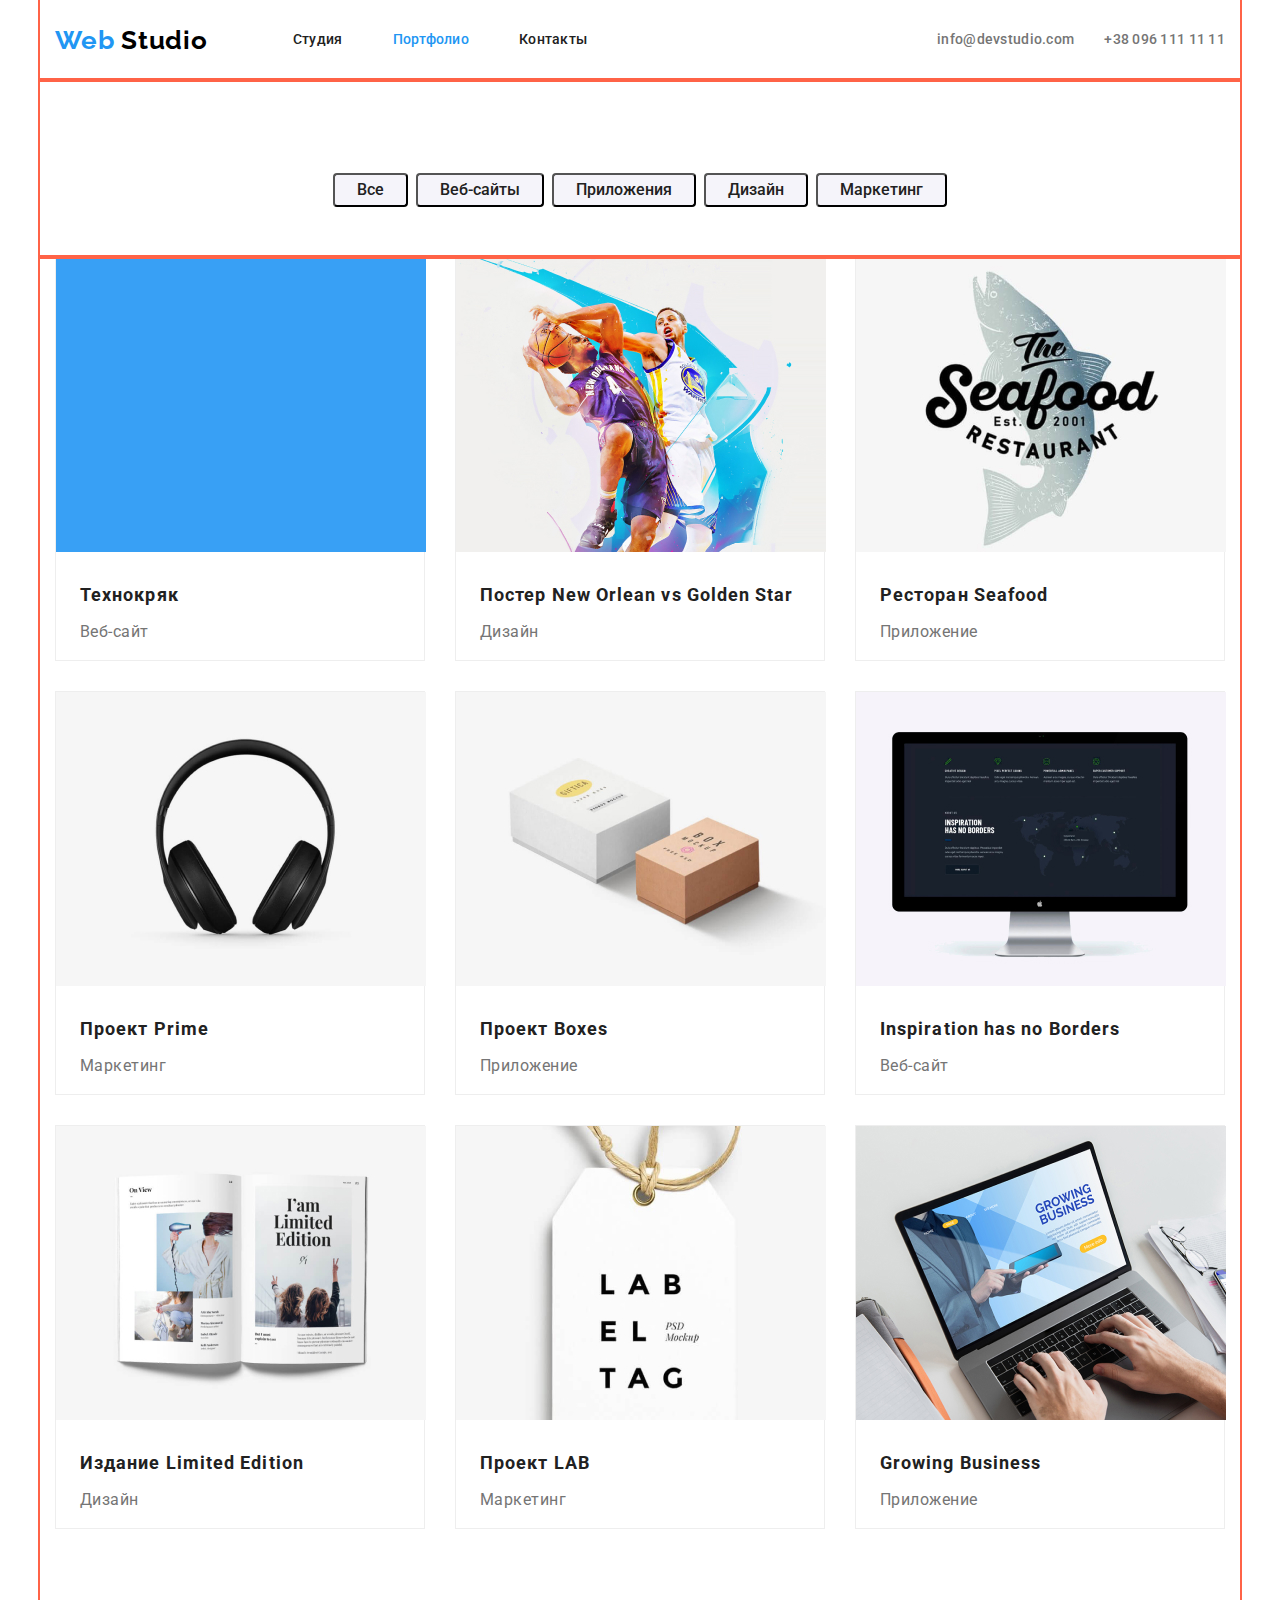
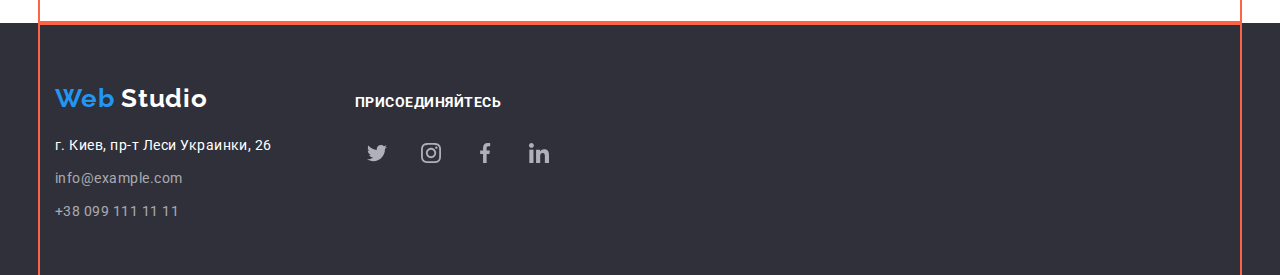
==== commit cf6a1a51: "3.3 completed" ====
--- a/portfolio.html
+++ b/portfolio.html
@@ -92,9 +92,11 @@
                 width="370"
                 height="294"
               />
-              <h3 class="portfolio-list-sample">Технокряк</h3>
-              <p class="portfolio-list-title">Веб-сайт</p>
-              <p class="portfolio-list-description">
+              <div class="portfolio-description-container">
+                <h3 class="portfolio-list-sample">Технокряк</h3>
+                <p class="portfolio-list-title">Веб-сайт</p>
+              </div>
+              <p hidden class="portfolio-list-description">
                 Технокряк это современная площадка распространения коронавируса.
                 Компании используют эту платформу для цифрового шпионажа и атак
                 на защищённые сервера конкурентов.
@@ -107,11 +109,13 @@
                 width="370"
                 height="294"
               />
-              <h3 class="portfolio-list-sample">
-                Постер New Orlean vs Golden Star
-              </h3>
-              <p class="portfolio-list-title">Дизайн</p>
-              <p class="portfolio-list-description">
+              <div class="portfolio-description-container">
+                <h3 class="portfolio-list-sample">
+                  Постер New Orlean vs Golden Star
+                </h3>
+                <p class="portfolio-list-title">Дизайн</p>
+              </div>
+              <p hidden class="portfolio-list-description">
                 Технокряк это современная площадка распространения коронавируса.
                 Компании используют эту платформу для цифрового шпионажа и атак
                 на защищённые сервера конкурентов.
@@ -124,9 +128,11 @@
                 width="370"
                 height="294"
               />
-              <h3 class="portfolio-list-sample">Ресторан Seafood</h3>
-              <p class="portfolio-list-title">Приложение</p>
-              <p class="portfolio-list-description">
+              <div class="portfolio-description-container">
+                <h3 class="portfolio-list-sample">Ресторан Seafood</h3>
+                <p class="portfolio-list-title">Приложение</p>
+              </div>
+              <p hidden class="portfolio-list-description">
                 Технокряк это современная площадка распространения коронавируса.
                 Компании используют эту платформу для цифрового шпионажа и атак
                 на защищённые сервера конкурентов.
@@ -139,9 +145,11 @@
                 width="370"
                 height="294"
               />
-              <h3 class="portfolio-list-sample">Проект Prime</h3>
-              <p class="portfolio-list-title">Маркетинг</p>
-              <p class="portfolio-list-description">
+              <div class="portfolio-description-container">
+                <h3 class="portfolio-list-sample">Проект Prime</h3>
+                <p class="portfolio-list-title">Маркетинг</p>
+              </div>
+              <p hidden class="portfolio-list-description">
                 Технокряк это современная площадка распространения коронавируса.
                 Компании используют эту платформу для цифрового шпионажа и атак
                 на защищённые сервера конкурентов.
@@ -154,9 +162,11 @@
                 width="370"
                 height="294"
               />
-              <h3 class="portfolio-list-sample">Проект Boxes</h3>
-              <p class="portfolio-list-title">Приложение</p>
-              <p class="portfolio-list-description">
+              <div class="portfolio-description-container">
+                <h3 class="portfolio-list-sample">Проект Boxes</h3>
+                <p class="portfolio-list-title">Приложение</p>
+              </div>
+              <p hidden class="portfolio-list-description">
                 Технокряк это современная площадка распространения коронавируса.
                 Компании используют эту платформу для цифрового шпионажа и атак
                 на защищённые сервера конкурентов.
@@ -169,9 +179,13 @@
                 width="370"
                 height="294"
               />
-              <h3 class="portfolio-list-sample">Inspiration has no Borders</h3>
-              <p class="portfolio-list-title">Веб-сайт</p>
-              <p class="portfolio-list-description">
+              <div class="portfolio-description-container">
+                <h3 class="portfolio-list-sample">
+                  Inspiration has no Borders
+                </h3>
+                <p class="portfolio-list-title">Веб-сайт</p>
+              </div>
+              <p hidden class="portfolio-list-description">
                 Технокряк это современная площадка распространения коронавируса.
                 Компании используют эту платформу для цифрового шпионажа и атак
                 на защищённые сервера конкурентов.
@@ -184,9 +198,11 @@
                 width="370"
                 height="294"
               />
-              <h3 class="portfolio-list-sample">Издание Limited Edition</h3>
-              <p class="portfolio-list-title">Дизайн</p>
-              <p class="portfolio-list-description">
+              <div class="portfolio-description-container">
+                <h3 class="portfolio-list-sample">Издание Limited Edition</h3>
+                <p class="portfolio-list-title">Дизайн</p>
+              </div>
+              <p hidden class="portfolio-list-description">
                 Технокряк это современная площадка распространения коронавируса.
                 Компании используют эту платформу для цифрового шпионажа и атак
                 на защищённые сервера конкурентов.
@@ -199,9 +215,11 @@
                 width="370"
                 height="294"
               />
-              <h3 class="portfolio-list-sample">Проект LAB</h3>
-              <p class="portfolio-list-title">Маркетинг</p>
-              <p class="portfolio-list-description">
+              <div class="portfolio-description-container">
+                <h3 class="portfolio-list-sample">Проект LAB</h3>
+                <p class="portfolio-list-title">Маркетинг</p>
+              </div>
+              <p hidden class="portfolio-list-description">
                 Технокряк это современная площадка распространения коронавируса.
                 Компании используют эту платформу для цифрового шпионажа и атак
                 на защищённые сервера конкурентов.
@@ -214,9 +232,11 @@
                 width="370"
                 height="294"
               />
-              <h3 class="portfolio-list-sample">Growing Business</h3>
-              <p class="portfolio-list-title">Приложение</p>
-              <p class="portfolio-list-description">
+              <div class="portfolio-description-container">
+                <h3 class="portfolio-list-sample">Growing Business</h3>
+                <p class="portfolio-list-title">Приложение</p>
+              </div>
+              <p hidden class="portfolio-list-description">
                 Технокряк это современная площадка распространения коронавируса.
                 Компании используют эту платформу для цифрового шпионажа и атак
                 на защищённые сервера конкурентов.
--- a/css/styles.css
+++ b/css/styles.css
@@ -18,6 +18,7 @@
   --backgroung-second: #afb1b8;
   --background-footer: #2f303a;
   --background-button: #f5f4fa;
+  --background-portfolio-item: #eeeeee;
 }
 
 html {
@@ -472,8 +473,16 @@
 .footer-social-item:not(:last-child) {
   margin-right: 10px;
 }
+/* portfolio */
+
+/* portfolio buttons */
 
 .button-item {
+  padding-top: 6px;
+  padding-right: 22px;
+  padding-bottom: 6px;
+  padding-left: 22px;
+  border-radius: 4px;
   font-weight: 500;
   font-size: 16px;
   line-height: 1, 62;
@@ -482,15 +491,47 @@
   background-color: var(--background-button);
 }
 
-/* portfolio buttons */
+.portfolio-button:not(:last-child) {
+  margin-right: 8px;
+}
+
 .portfolio-nav-container {
   padding-top: 93px;
 }
 .portfolio-nav-list {
   display: flex;
+  justify-content: center;
+  padding-bottom: 50px;
+}
+
+/* portfolio container */
+
+.portfolio-list {
+  display: flex;
+  flex-wrap: wrap;
+  padding-bottom: 94px;
+}
+
+.portfolio-item:not(:nth-child(3n)) {
+  margin-right: 30px;
+}
+
+.portfolio-item:not(:nth-last-child(-n + 3)) {
+  margin-bottom: 30px;
+}
+.portfolio-item {
+  box-sizing: border-box;
+  width: 370px;
+  height: 404px;
+  background: var(--primary-white-color);
+  border: 1px solid var(--background-portfolio-item);
+
+  /* outline: 2px solid tomato; */
 }
 
 .portfolio-list-sample {
+  margin-top: 0px;
+  margin-bottom: 4px;
   font-weight: bold;
   font-size: 18px;
   line-height: 2;
@@ -498,10 +539,19 @@
   color: var(--title-text-color);
 }
 .portfolio-list-title {
+  margin: 0px;
   font-size: 16px;
   line-height: 1.87;
   color: var(--primary-text-color);
 }
+
+.portfolio-description-container {
+  margin-top: 20px;
+  margin-bottom: 20px;
+  margin-left: 24px;
+  margin-right: 24px;
+}
+
 .portfolio-list-description {
   font-size: 18px;
   line-height: 1.56;
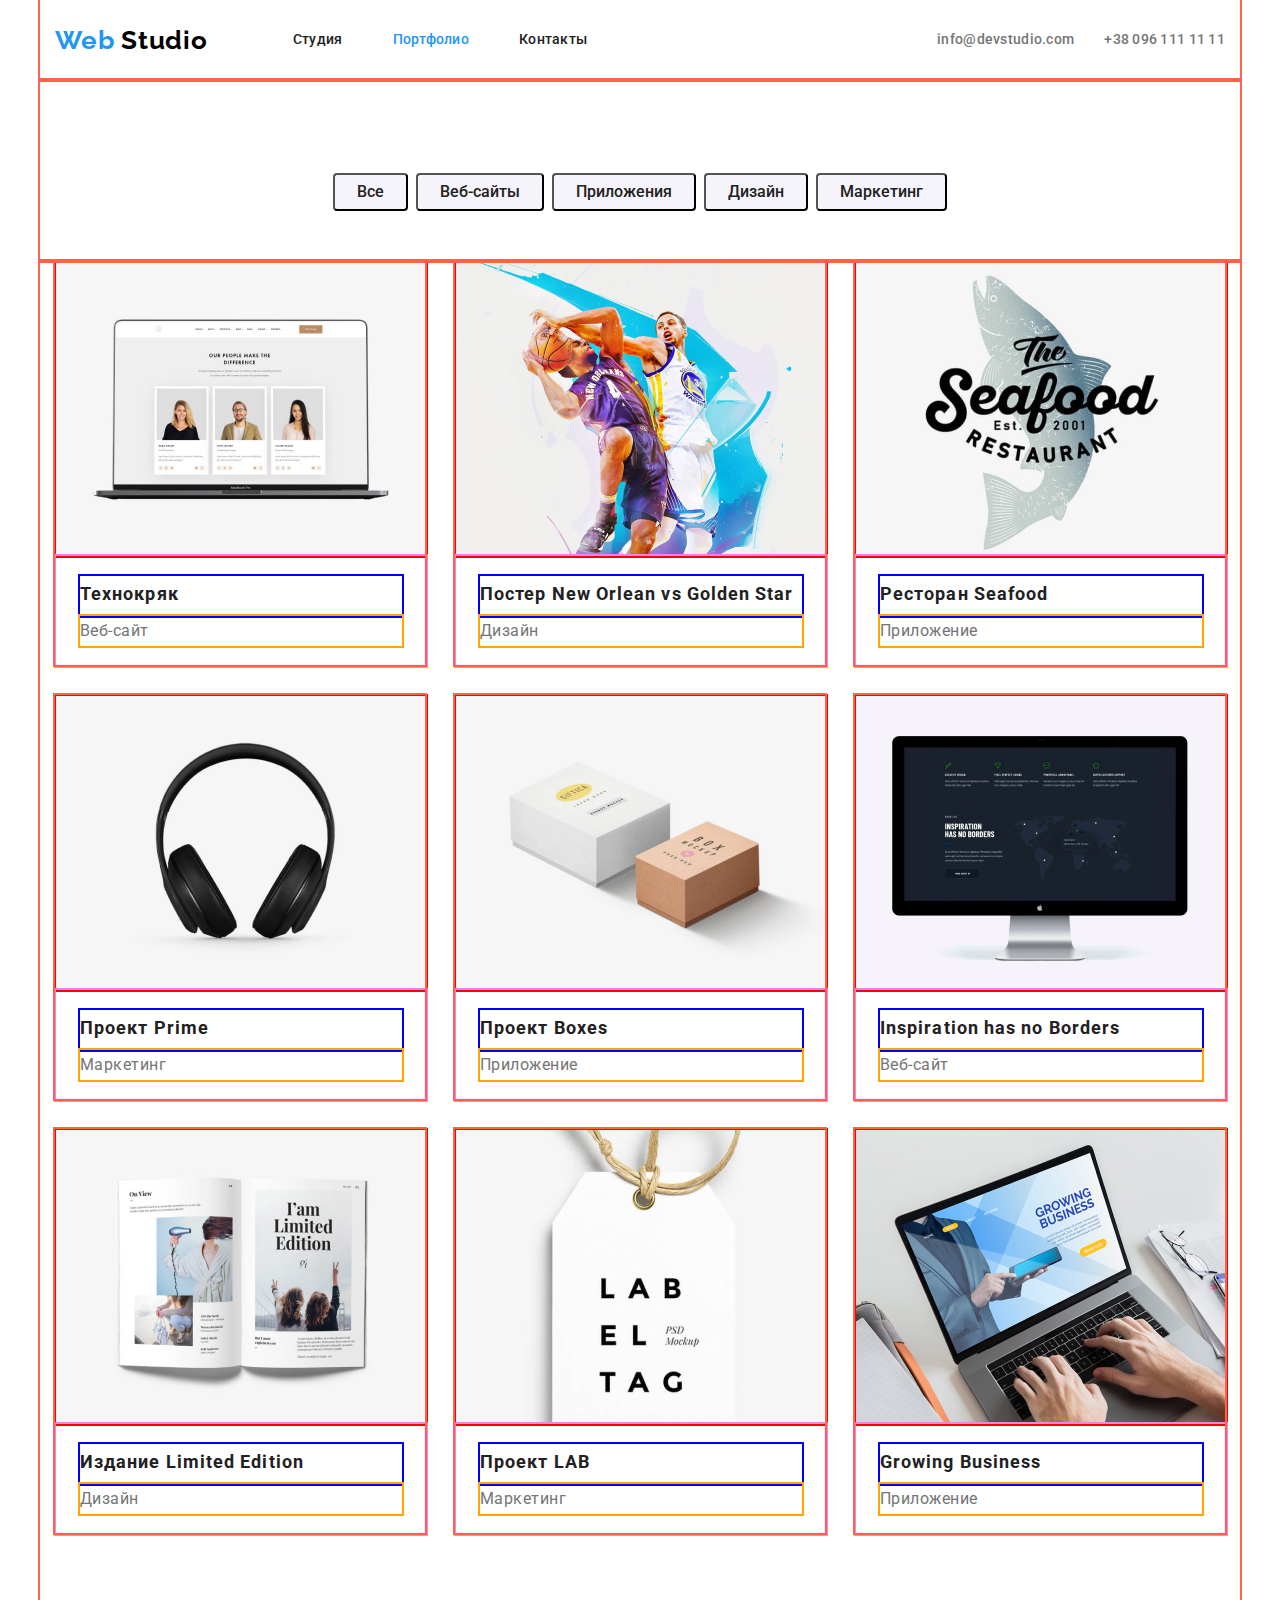
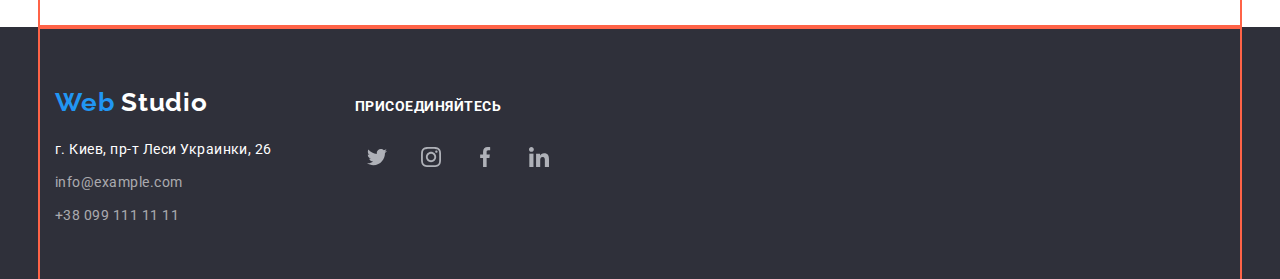
==== commit de08bca5: "3.4 corrections" ====
--- a/portfolio.html
+++ b/portfolio.html
@@ -87,6 +87,7 @@
           <ul class="portfolio-list list">
             <li class="portfolio-item">
               <img
+                class="portfolio-item-img"
                 src="./images/portfolio/portfolio-pic-1.jpg"
                 alt="Компъютер"
                 width="370"
@@ -104,6 +105,7 @@
             </li>
             <li class="portfolio-item">
               <img
+                class="portfolio-item-img"
                 src="./images/portfolio/portfolio-pic-2.jpg"
                 alt="Баскетболисты"
                 width="370"
@@ -123,6 +125,7 @@
             </li>
             <li class="portfolio-item">
               <img
+                class="portfolio-item-img"
                 src="./images/portfolio/portfolio-pic-3.jpg"
                 alt="Логотип ресторана"
                 width="370"
@@ -140,6 +143,7 @@
             </li>
             <li class="portfolio-item">
               <img
+                class="portfolio-item-img"
                 src="./images/portfolio/portfolio-pic-4.jpg"
                 alt="Наушники"
                 width="370"
@@ -157,6 +161,7 @@
             </li>
             <li class="portfolio-item">
               <img
+                class="portfolio-item-img"
                 src="./images/portfolio/portfolio-pic-5.jpg"
                 alt="Коробки"
                 width="370"
@@ -174,6 +179,7 @@
             </li>
             <li class="portfolio-item">
               <img
+                class="portfolio-item-img"
                 src="./images/portfolio/portfolio-pic-6.jpg"
                 alt="Монитор"
                 width="370"
@@ -193,6 +199,7 @@
             </li>
             <li class="portfolio-item">
               <img
+                class="portfolio-item-img"
                 src="./images/portfolio/portfolio-pic-7.jpg"
                 alt="Книга"
                 width="370"
@@ -210,6 +217,7 @@
             </li>
             <li class="portfolio-item">
               <img
+                class="portfolio-item-img"
                 src="./images/portfolio/portfolio-pic-8.jpg"
                 alt="Лейбл"
                 width="370"
@@ -227,6 +235,7 @@
             </li>
             <li class="portfolio-item">
               <img
+                class="portfolio-item-img"
                 src="./images/portfolio/portfolio-pic-9.jpg"
                 alt="Ноутбук"
                 width="370"
--- a/css/styles.css
+++ b/css/styles.css
@@ -19,6 +19,7 @@
   --background-footer: #2f303a;
   --background-button: #f5f4fa;
   --background-portfolio-item: #eeeeee;
+  --background-services: rgba(47, 48, 58, 0.8);
 }
 
 html {
@@ -280,23 +281,33 @@
 
 .service-list {
   display: flex;
+  margin-top: 50px;
 }
 
 .service-container {
   padding-bottom: 94px;
 }
 
+.service-img {
+  display: block;
+}
+
 .service-title {
+  width: 370px;
+  height: 70px;
+  margin: 0px;
+  padding-top: 27px;
+  padding-bottom: 27px;
+  text-align: center;
   font-size: 14px;
-  line-height: 1.14px;
+  /* line-height: 1.14px; */
   text-transform: uppercase;
   color: var(--primary-white-color);
-}
-
-.service-img {
-  margin-top: 50px;
-}
-.service-img:not(:last-child) {
+
+  background-color: var(--background-services);
+}
+
+.service-item:not(:last-child) {
   margin-right: 30px;
 }
 
@@ -321,6 +332,7 @@
 }
 
 .team-profile {
+  padding-bottom: 24px;
   box-shadow: 0px 2px 1px rgba(0, 0, 0, 0.2), 0px 1px 1px rgba(0, 0, 0, 0.14),
     0px 1px 3px rgba(0, 0, 0, 0.12);
   border-radius: 0px 0px 4px 4px;
@@ -346,7 +358,6 @@
 .social-team-list-links {
   display: flex;
   justify-content: center;
-  margin-bottom: 24px;
 }
 
 .team .nav-contacts-link,
@@ -426,8 +437,11 @@
   padding-bottom: 60px;
 }
 
+.footer-adress {
+  margin-right: 69px;
+}
+
 .footer-adress-container {
-  margin-right: 69px;
   width: 231px;
   height: 81px;
 }
@@ -478,6 +492,7 @@
 /* portfolio buttons */
 
 .button-item {
+  height: 38px;
   padding-top: 6px;
   padding-right: 22px;
   padding-bottom: 6px;
@@ -497,11 +512,11 @@
 
 .portfolio-nav-container {
   padding-top: 93px;
+  padding-bottom: 50px;
 }
 .portfolio-nav-list {
   display: flex;
   justify-content: center;
-  padding-bottom: 50px;
 }
 
 /* portfolio container */
@@ -526,34 +541,45 @@
   background: var(--primary-white-color);
   border: 1px solid var(--background-portfolio-item);
 
-  /* outline: 2px solid tomato; */
+  outline: 2px solid tomato;
+}
+
+.portfolio-item-img {
+  display: block;
+  outline: 2px solid red;
 }
 
 .portfolio-list-sample {
-  margin-top: 0px;
-  margin-bottom: 4px;
+  margin: 0px;
+  /* margin-bottom: 4px; */
+  padding-bottom: 4px;
   font-weight: bold;
   font-size: 18px;
   line-height: 2;
   letter-spacing: 0.06em;
   color: var(--title-text-color);
+  outline: 2px solid blue;
 }
 .portfolio-list-title {
   margin: 0px;
   font-size: 16px;
   line-height: 1.87;
   color: var(--primary-text-color);
+  outline: 2px solid orange;
 }
 
 .portfolio-description-container {
-  margin-top: 20px;
-  margin-bottom: 20px;
-  margin-left: 24px;
-  margin-right: 24px;
+  width: 370px;
+  padding-top: 20px;
+  padding-bottom: 20px;
+  padding-left: 24px;
+  padding-right: 24px;
+  outline: 2px solid violet;
 }
 
 .portfolio-list-description {
   font-size: 18px;
   line-height: 1.56;
   color: var(--primary-white-color);
-}
+  outline: 2px solid green;
+}
